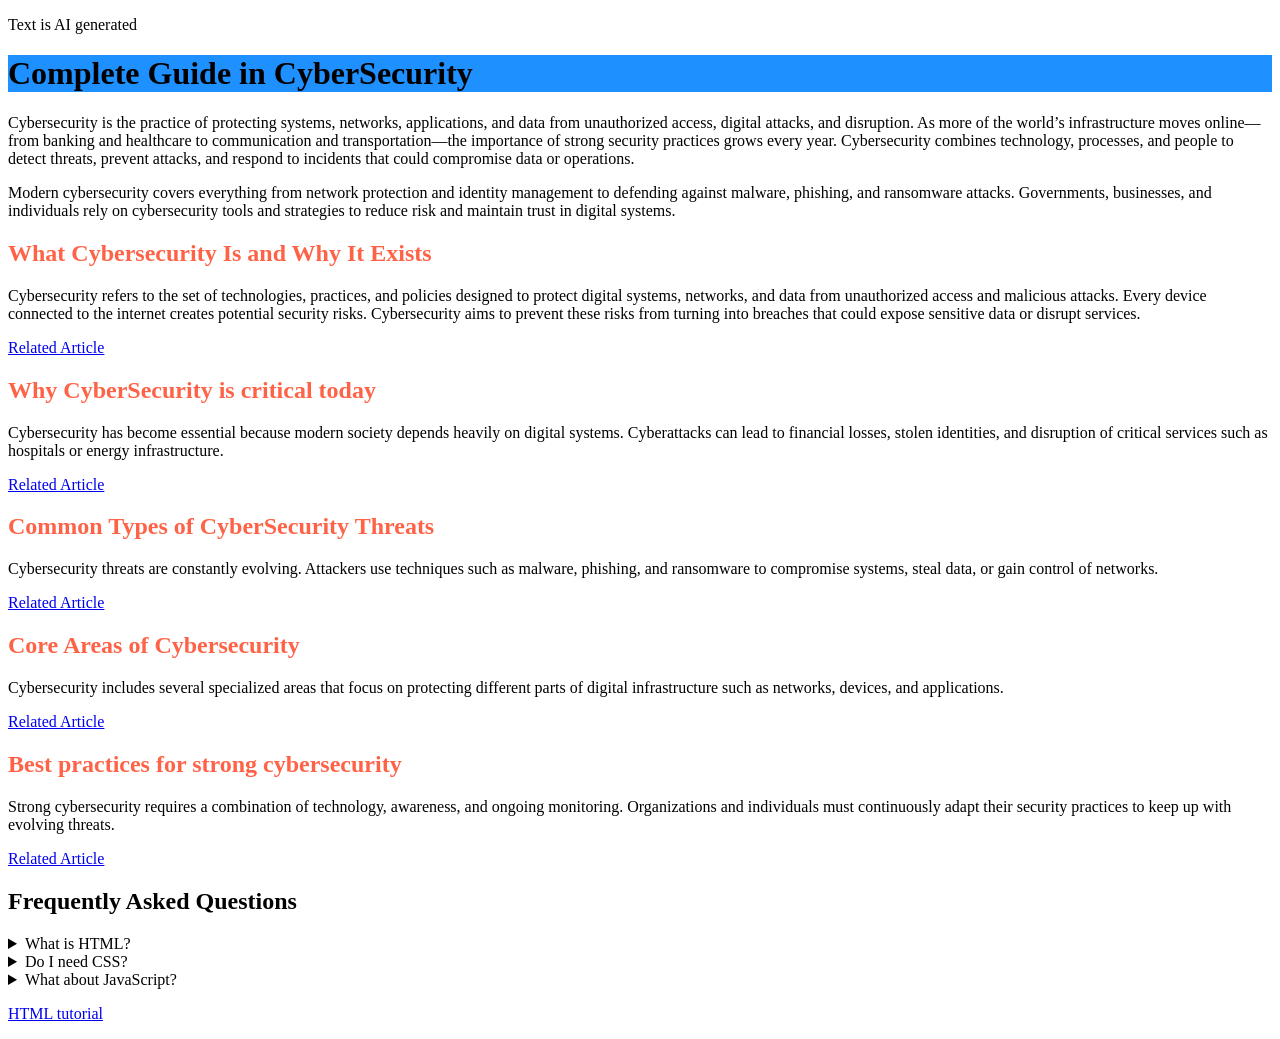
==== index.html @ 9f8ad3a2 "Rename pillar-page.html to index.html" ====
<!DOCTYPE html>
<html lang="en">
<head>
    <meta charset="UTF-8">
    <meta name="viewport" content="width=device-width, initial-scale=1.0">
    <title>Complete guide in CyberSecurity for beginners</title>
    <meta name="description" content="Discover the basics of cybersecurity : threats, protections et essential tools to keep your data safe.">
</head>
<body>
  <p>Text is AI generated</p>
  <h1 style="background-color:DodgerBlue;">Complete Guide in CyberSecurity</h1>
  <p>Cybersecurity is the practice of protecting systems, networks, applications, and data from unauthorized access, digital attacks, and disruption. As more of the world’s infrastructure moves online—from banking and healthcare to communication and transportation—the importance of strong security practices grows every year. Cybersecurity combines technology, processes, and people to detect threats, prevent attacks, and respond to incidents that could compromise data or operations.</p>
  <p>Modern cybersecurity covers everything from network protection and identity management to defending against malware, phishing, and ransomware attacks. Governments, businesses, and individuals rely on cybersecurity tools and strategies to reduce risk and maintain trust in digital systems.</p>
  
  <h2 style="color:Tomato;">What Cybersecurity Is and Why It Exists</h2>
  <p>Cybersecurity refers to the set of technologies, practices, and policies designed to protect digital systems, networks, and data from unauthorized access and malicious attacks. Every device connected to the internet creates potential security risks. Cybersecurity aims to prevent these risks from turning into breaches that could expose sensitive data or disrupt services.</p>
  <p><a href="/articles/what-is-cybersecurity.html">Related Article</a></p>

  <h2 style="color:Tomato;">Why CyberSecurity is critical today</h2>
  <p>Cybersecurity has become essential because modern society depends heavily on digital systems. Cyberattacks can lead to financial losses, stolen identities, and disruption of critical services such as hospitals or energy infrastructure.</p>
  <p><a href="/articles/why-cybersecurity-matters.html">Related Article</a></p>

  <h2 style="color:Tomato;">Common Types of CyberSecurity Threats</h2>
  <p>Cybersecurity threats are constantly evolving. Attackers use techniques such as malware, phishing, and ransomware to compromise systems, steal data, or gain control of networks.</p>  
  <p><a href="/articles/common-cyber-threats.html">Related Article</a></p>

  <h2 style="color:Tomato;">Core Areas of Cybersecurity</h2>
  <p>Cybersecurity includes several specialized areas that focus on protecting different parts of digital infrastructure such as networks, devices, and applications.</p>
  <p><a href="/articles/types-of-cybersecurity.html">Related Article</a></p>

  <h2 style="color:Tomato;">Best practices for strong cybersecurity</h2>
  <p>Strong cybersecurity requires a combination of technology, awareness, and ongoing monitoring. Organizations and individuals must continuously adapt their security practices to keep up with evolving threats.</p>
  <p><a href="/articles/cybersecurity-best-practices.html">Related Article</a></p>

  <section>
  <h2>Frequently Asked Questions</h2>

  <!-- Question 1 -->
  <details>
    <summary>What is HTML?</summary>
    <p>HTML (HyperText Markup Language) is the standard markup language for documents designed to be displayed in a web browser.</p>
  </details>

  <!-- Question 2 -->
  <details>
    <summary>Do I need CSS?</summary>
    <p>While HTML provides the structure, CSS (Cascading Style Sheets) is used to style the look and appearance of the Q&A section.</p>
  </details>

  <!-- Question 3 -->
  <details>
    <summary>What about JavaScript?</summary>
    <p>JavaScript can add more advanced interactivity, like smooth animations or ensuring only one answer is open at a time, but it is not necessary for basic functionality.</p>
  </details>
  <p><a href="/faq.html">HTML tutorial</a></p>
</section>
</body>
</html>
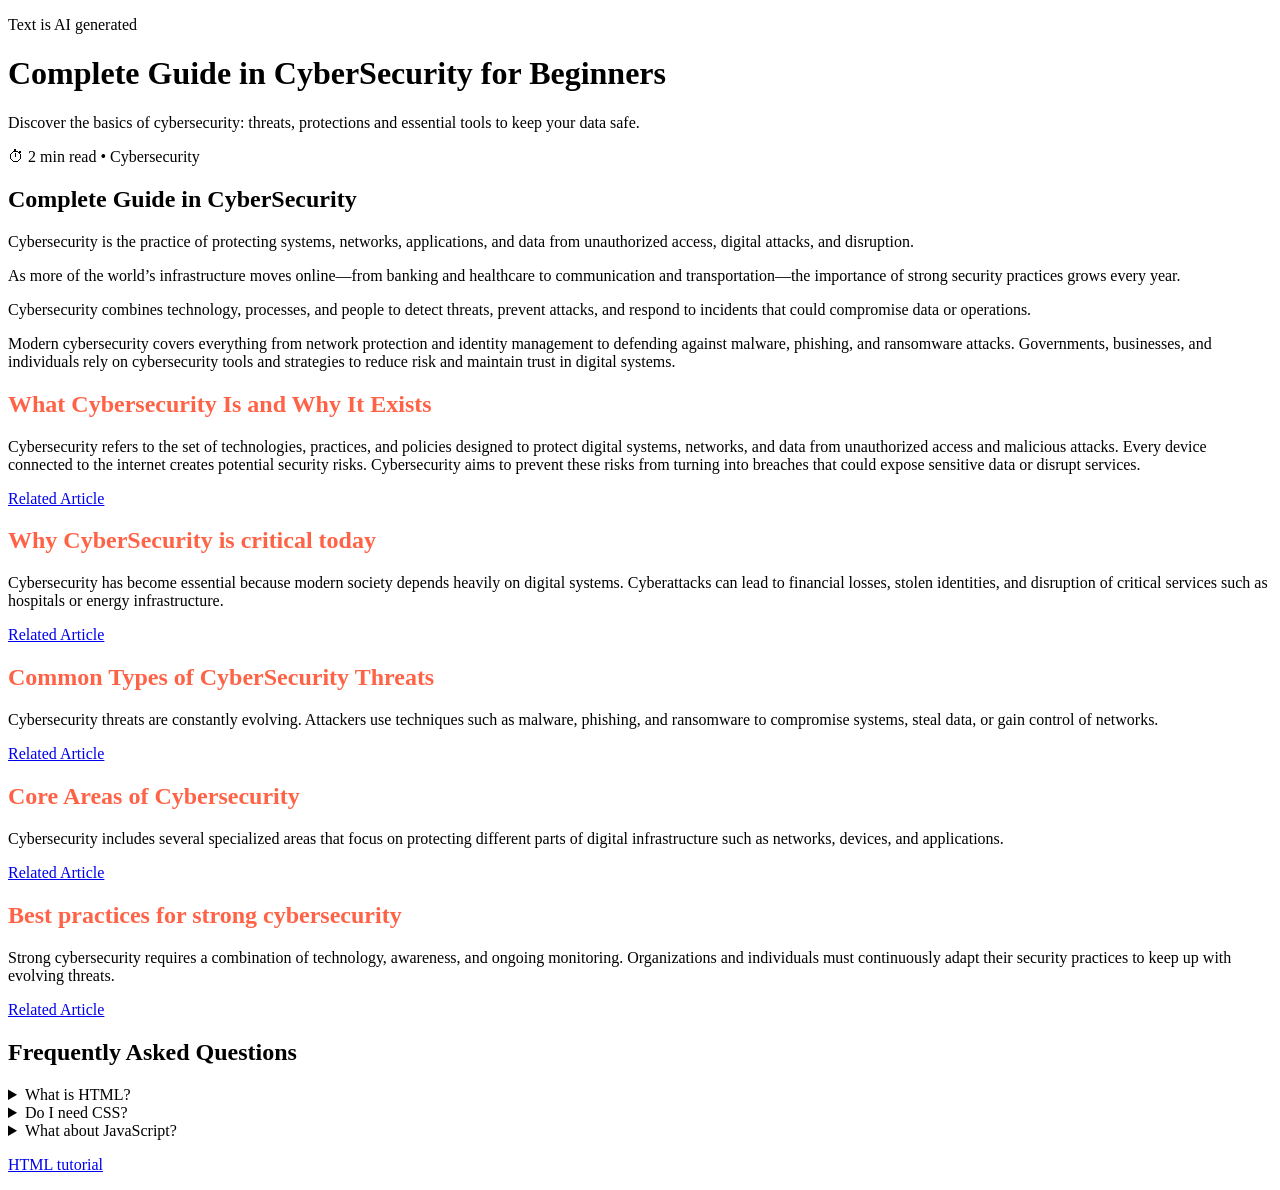
==== commit c5071ff9: "Refactor index.html for improved structure and content Updated the title and added structured conten" ====
--- a/index.html
+++ b/index.html
@@ -2,37 +2,65 @@
 <html lang="en">
 <head>
     <meta charset="UTF-8">
-    <meta name="viewport" content="width=device-width, initial-scale=1.0">
-    <title>Complete guide in CyberSecurity for beginners</title>
+    <title>Complete Guide in Cybersecurity</title>
     <meta name="description" content="Discover the basics of cybersecurity : threats, protections et essential tools to keep your data safe.">
+    <link rel="stylesheet" href="styles.css">
 </head>
 <body>
-  <p>Text is AI generated</p>
-  <h1 style="background-color:DodgerBlue;">Complete Guide in CyberSecurity</h1>
-  <p>Cybersecurity is the practice of protecting systems, networks, applications, and data from unauthorized access, digital attacks, and disruption. As more of the world’s infrastructure moves online—from banking and healthcare to communication and transportation—the importance of strong security practices grows every year. Cybersecurity combines technology, processes, and people to detect threats, prevent attacks, and respond to incidents that could compromise data or operations.</p>
+    
+<p>Text is AI generated</p>
+<main class="article-container">
+<header class="article-header">
+    <h1>Complete Guide in CyberSecurity for Beginners</h1>
+    <p class="article-subtitle">Discover the basics of cybersecurity: threats, protections and essential tools to keep your data safe.</p>
+
+    <div class="article-meta">
+        <span>⏱ 2 min read</span>
+        <span>•</span>
+        <span>Cybersecurity</span>
+    </div>
+</header>
+
+<article class="article-content">
+  <h2>Complete Guide in CyberSecurity</h2>
+  <p>Cybersecurity is the practice of protecting systems, networks, applications, and data from unauthorized access, digital attacks, and disruption.</p>
+  <p>As more of the world’s infrastructure moves online—from banking and healthcare to communication and transportation—the importance of strong security practices grows every year.</p>
+  <p>Cybersecurity combines technology, processes, and people to detect threats, prevent attacks, and respond to incidents that could compromise data or operations.</p>
   <p>Modern cybersecurity covers everything from network protection and identity management to defending against malware, phishing, and ransomware attacks. Governments, businesses, and individuals rely on cybersecurity tools and strategies to reduce risk and maintain trust in digital systems.</p>
-  
+</article>
+    
+<article class="article-content">
   <h2 style="color:Tomato;">What Cybersecurity Is and Why It Exists</h2>
   <p>Cybersecurity refers to the set of technologies, practices, and policies designed to protect digital systems, networks, and data from unauthorized access and malicious attacks. Every device connected to the internet creates potential security risks. Cybersecurity aims to prevent these risks from turning into breaches that could expose sensitive data or disrupt services.</p>
-  <p><a href="/articles/what-is-cybersecurity.html">Related Article</a></p>
-
+  <p><a href="articles/what-is-cybersecurity.html">Related Article</a></p>
+</article>
+    
+<article class="article-content">
   <h2 style="color:Tomato;">Why CyberSecurity is critical today</h2>
   <p>Cybersecurity has become essential because modern society depends heavily on digital systems. Cyberattacks can lead to financial losses, stolen identities, and disruption of critical services such as hospitals or energy infrastructure.</p>
-  <p><a href="/articles/why-cybersecurity-matters.html">Related Article</a></p>
-
+  <p><a href="articles/why-cybersecurity-matters.html">Related Article</a></p>
+</article>
+    
+<article class="article-content">
   <h2 style="color:Tomato;">Common Types of CyberSecurity Threats</h2>
   <p>Cybersecurity threats are constantly evolving. Attackers use techniques such as malware, phishing, and ransomware to compromise systems, steal data, or gain control of networks.</p>  
-  <p><a href="/articles/common-cyber-threats.html">Related Article</a></p>
-
+  <p><a href="articles/common-cyber-threats.html">Related Article</a></p>
+</article>
+    
+<article class="article-content">
   <h2 style="color:Tomato;">Core Areas of Cybersecurity</h2>
   <p>Cybersecurity includes several specialized areas that focus on protecting different parts of digital infrastructure such as networks, devices, and applications.</p>
-  <p><a href="/articles/types-of-cybersecurity.html">Related Article</a></p>
-
+  <p><a href="articles/types-of-cybersecurity.html">Related Article</a></p>
+</article>
+    
+<article class="article-content">
   <h2 style="color:Tomato;">Best practices for strong cybersecurity</h2>
   <p>Strong cybersecurity requires a combination of technology, awareness, and ongoing monitoring. Organizations and individuals must continuously adapt their security practices to keep up with evolving threats.</p>
-  <p><a href="/articles/cybersecurity-best-practices.html">Related Article</a></p>
-
-  <section>
+  <p><a href="articles/cybersecurity-best-practices.html">Related Article</a></p>
+</article>
+</main>
+    
+<section>
   <h2>Frequently Asked Questions</h2>
 
   <!-- Question 1 -->
@@ -52,7 +80,10 @@
     <summary>What about JavaScript?</summary>
     <p>JavaScript can add more advanced interactivity, like smooth animations or ensuring only one answer is open at a time, but it is not necessary for basic functionality.</p>
   </details>
-  <p><a href="/faq.html">HTML tutorial</a></p>
+  <p><a href="faq.html">HTML tutorial</a></p>
 </section>
 </body>
 </html>
+
+
+
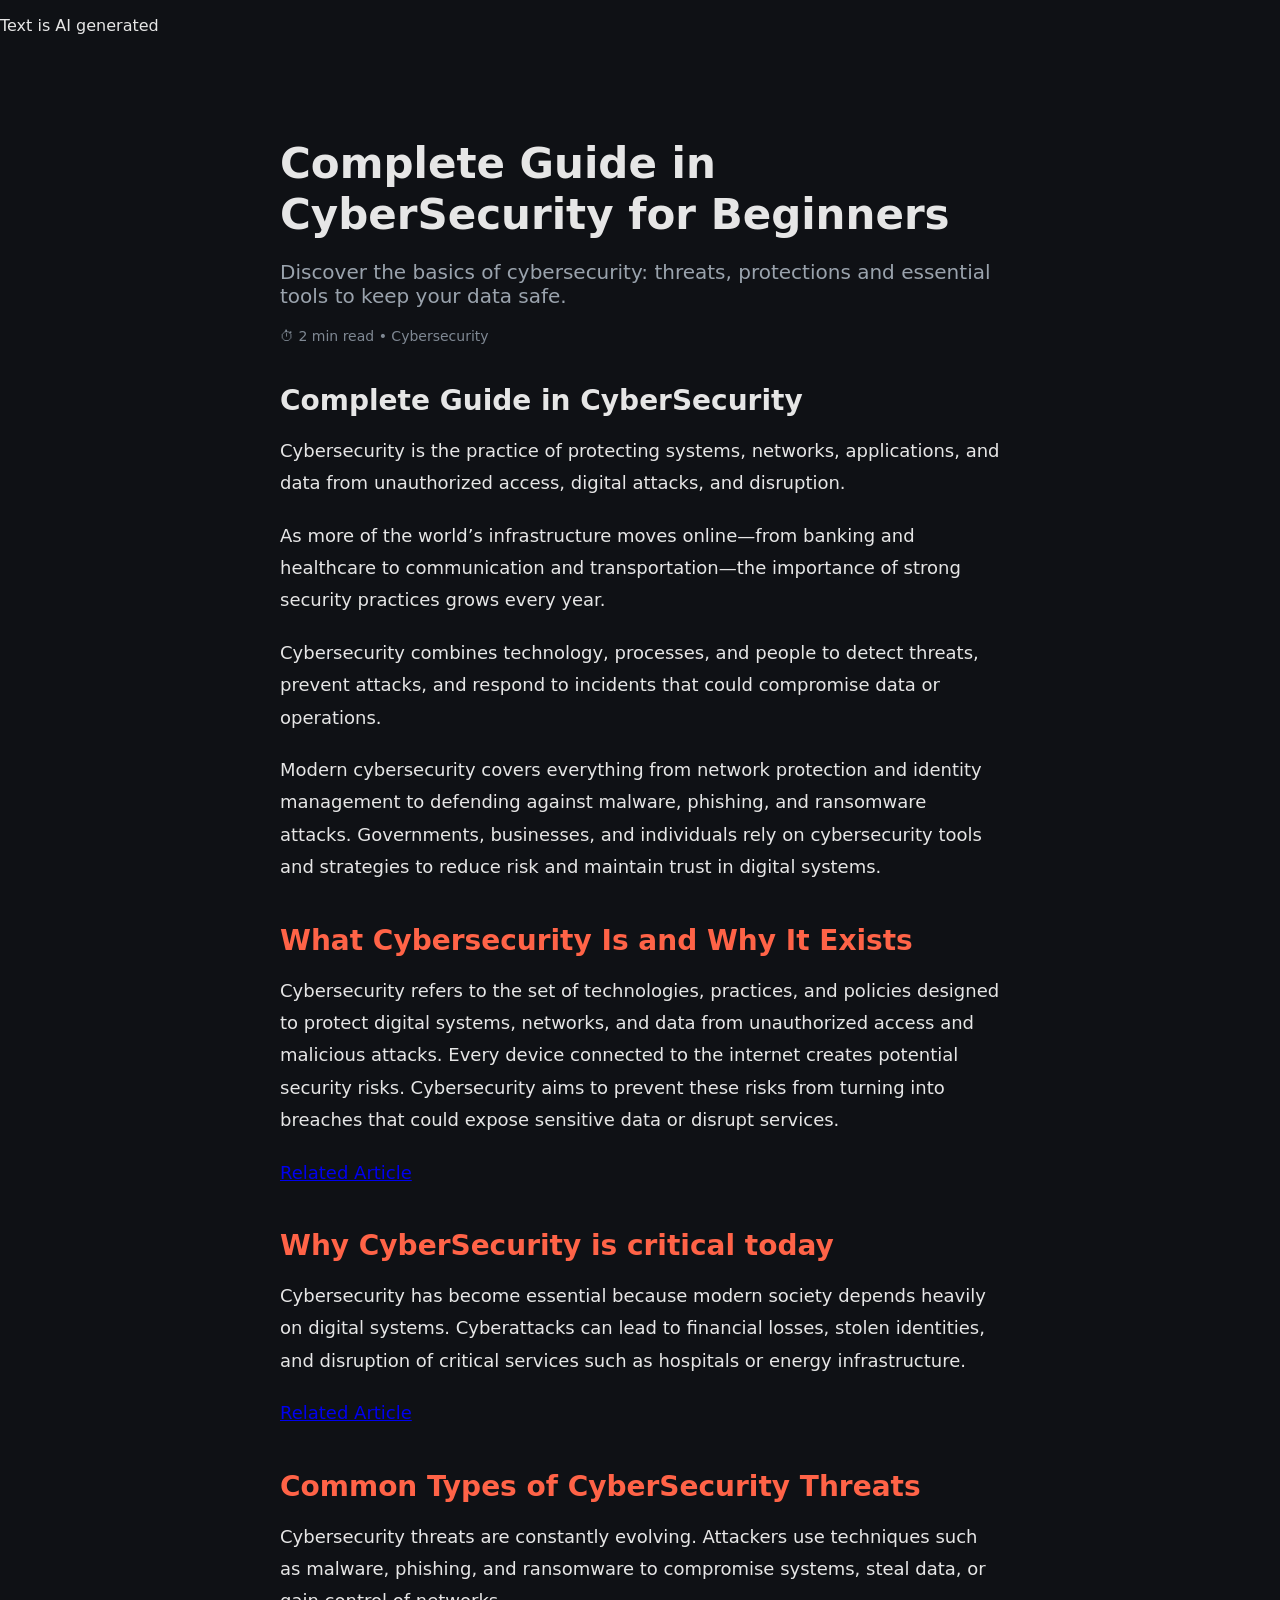
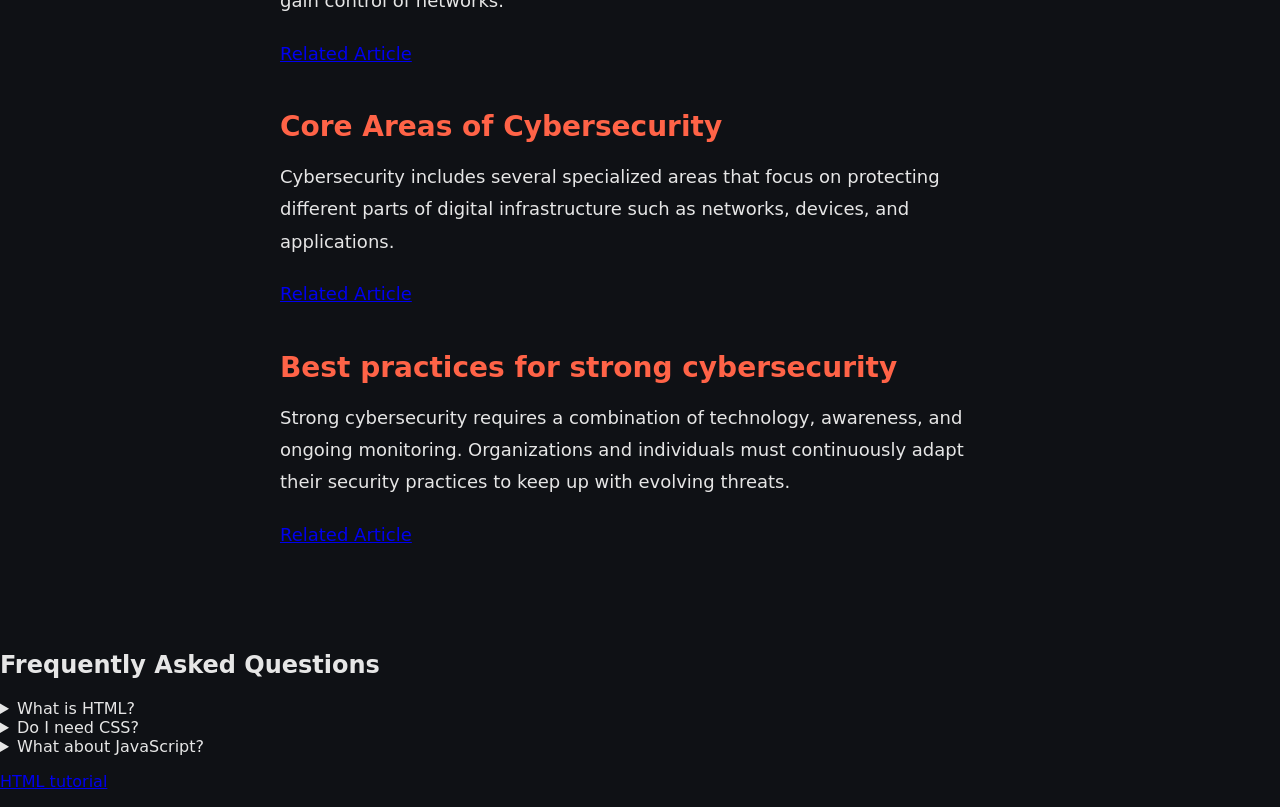
==== commit 3e5ad91d: "Add Open Graph meta tags to index.html Added Open Graph meta tags for better social media integratio" ====
--- a/index.html
+++ b/index.html
@@ -7,11 +7,13 @@
     <link rel="stylesheet" href="styles.css">
 </head>
 <body>
+
     
 <p>Text is AI generated</p>
 <main class="article-container">
 <header class="article-header">
     <h1>Complete Guide in CyberSecurity for Beginners</h1>
+    <meta property="og:title" content="Complete Guide in CyberSecurity">
     <p class="article-subtitle">Discover the basics of cybersecurity: threats, protections and essential tools to keep your data safe.</p>
 
     <div class="article-meta">
@@ -22,6 +24,7 @@
 </header>
 
 <article class="article-content">
+<meta property="og:type" content="article">
   <h2>Complete Guide in CyberSecurity</h2>
   <p>Cybersecurity is the practice of protecting systems, networks, applications, and data from unauthorized access, digital attacks, and disruption.</p>
   <p>As more of the world’s infrastructure moves online—from banking and healthcare to communication and transportation—the importance of strong security practices grows every year.</p>
@@ -30,33 +33,44 @@
 </article>
     
 <article class="article-content">
+<meta property="og:type" content="article">
   <h2 style="color:Tomato;">What Cybersecurity Is and Why It Exists</h2>
   <p>Cybersecurity refers to the set of technologies, practices, and policies designed to protect digital systems, networks, and data from unauthorized access and malicious attacks. Every device connected to the internet creates potential security risks. Cybersecurity aims to prevent these risks from turning into breaches that could expose sensitive data or disrupt services.</p>
   <p><a href="articles/what-is-cybersecurity.html">Related Article</a></p>
+  <meta property="og:site_name" content="What is Cyber Security">
+
 </article>
     
 <article class="article-content">
+<meta property="og:type" content="article">
   <h2 style="color:Tomato;">Why CyberSecurity is critical today</h2>
   <p>Cybersecurity has become essential because modern society depends heavily on digital systems. Cyberattacks can lead to financial losses, stolen identities, and disruption of critical services such as hospitals or energy infrastructure.</p>
   <p><a href="articles/why-cybersecurity-matters.html">Related Article</a></p>
+  <meta property="og:site_name" content="Why Cyber Security is important">
 </article>
     
 <article class="article-content">
+<meta property="og:type" content="article">
   <h2 style="color:Tomato;">Common Types of CyberSecurity Threats</h2>
   <p>Cybersecurity threats are constantly evolving. Attackers use techniques such as malware, phishing, and ransomware to compromise systems, steal data, or gain control of networks.</p>  
   <p><a href="articles/common-cyber-threats.html">Related Article</a></p>
+  <meta property="og:site_name" content="Types of Cyber Security Threats">
 </article>
     
 <article class="article-content">
+<meta property="og:type" content="article">
   <h2 style="color:Tomato;">Core Areas of Cybersecurity</h2>
   <p>Cybersecurity includes several specialized areas that focus on protecting different parts of digital infrastructure such as networks, devices, and applications.</p>
   <p><a href="articles/types-of-cybersecurity.html">Related Article</a></p>
+  <meta property="og:site_name" content="Main Uses of Cyber Security">
 </article>
     
 <article class="article-content">
+<meta property="og:type" content="article">
   <h2 style="color:Tomato;">Best practices for strong cybersecurity</h2>
   <p>Strong cybersecurity requires a combination of technology, awareness, and ongoing monitoring. Organizations and individuals must continuously adapt their security practices to keep up with evolving threats.</p>
   <p><a href="articles/cybersecurity-best-practices.html">Related Article</a></p>
+  <meta property="og:site_name" content="Strong Cyber Security">
 </article>
 </main>
     
--- a/styles.css
+++ b/styles.css
@@ -0,0 +1,54 @@
+body{
+    background:#0f1115;
+    color:#e6e6e6;
+    font-family:system-ui,-apple-system,Segoe UI,Roboto;
+    margin:0;
+}
+
+/* Center column like Reader Mode */
+
+.article-container{
+    max-width:720px;
+    margin:auto;
+    padding:60px 20px;
+}
+
+/* Title */
+
+.article-header h1{
+    font-size:42px;
+    line-height:1.2;
+    margin-bottom:16px;
+}
+
+/* Subtitle */
+
+.article-subtitle{
+    font-size:20px;
+    color:#9aa3ad;
+    margin-bottom:20px;
+}
+
+/* Metadata line */
+
+.article-meta{
+    font-size:14px;
+    color:#7f8893;
+    margin-bottom:40px;
+}
+
+/* Article text */
+
+.article-content p{
+    font-size:18px;
+    line-height:1.8;
+    margin-bottom:20px;
+}
+
+/* Section titles */
+
+.article-content h2{
+    margin-top:40px;
+    margin-bottom:12px;
+    font-size:28px;
+}
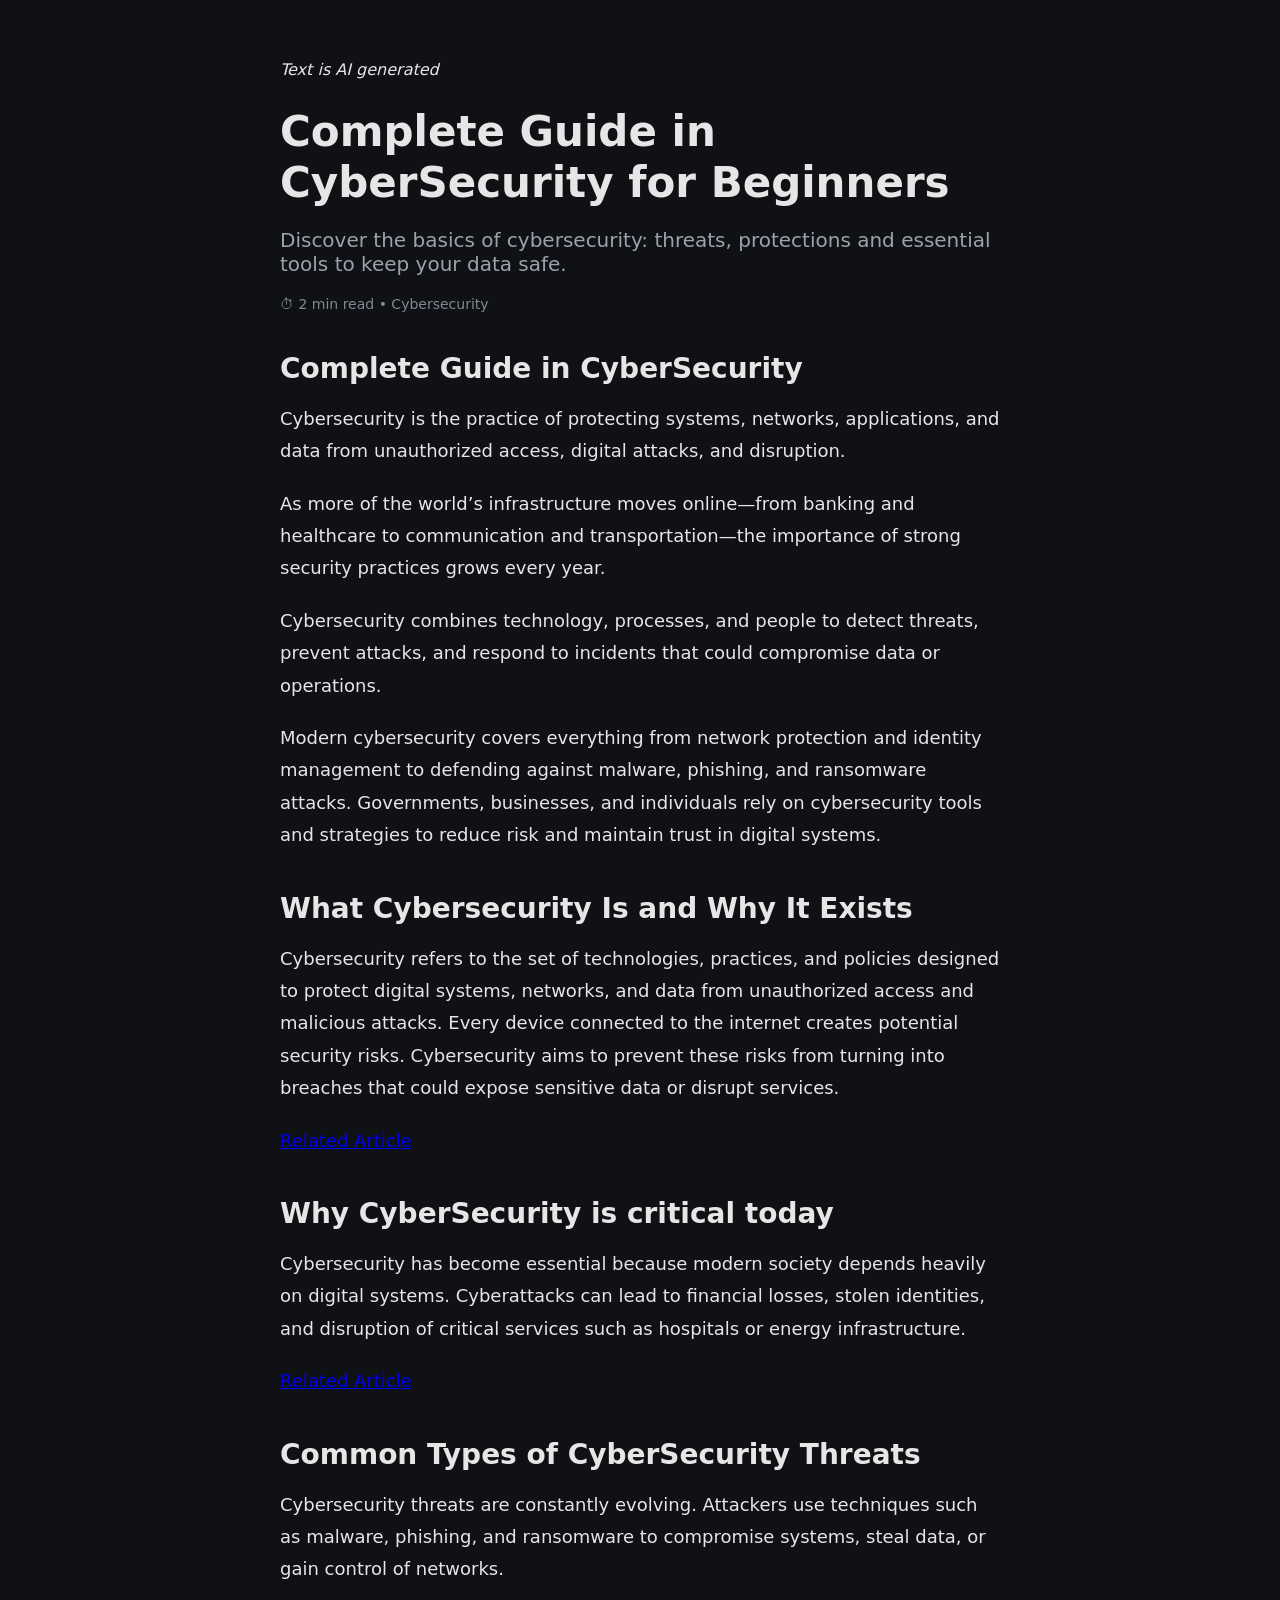
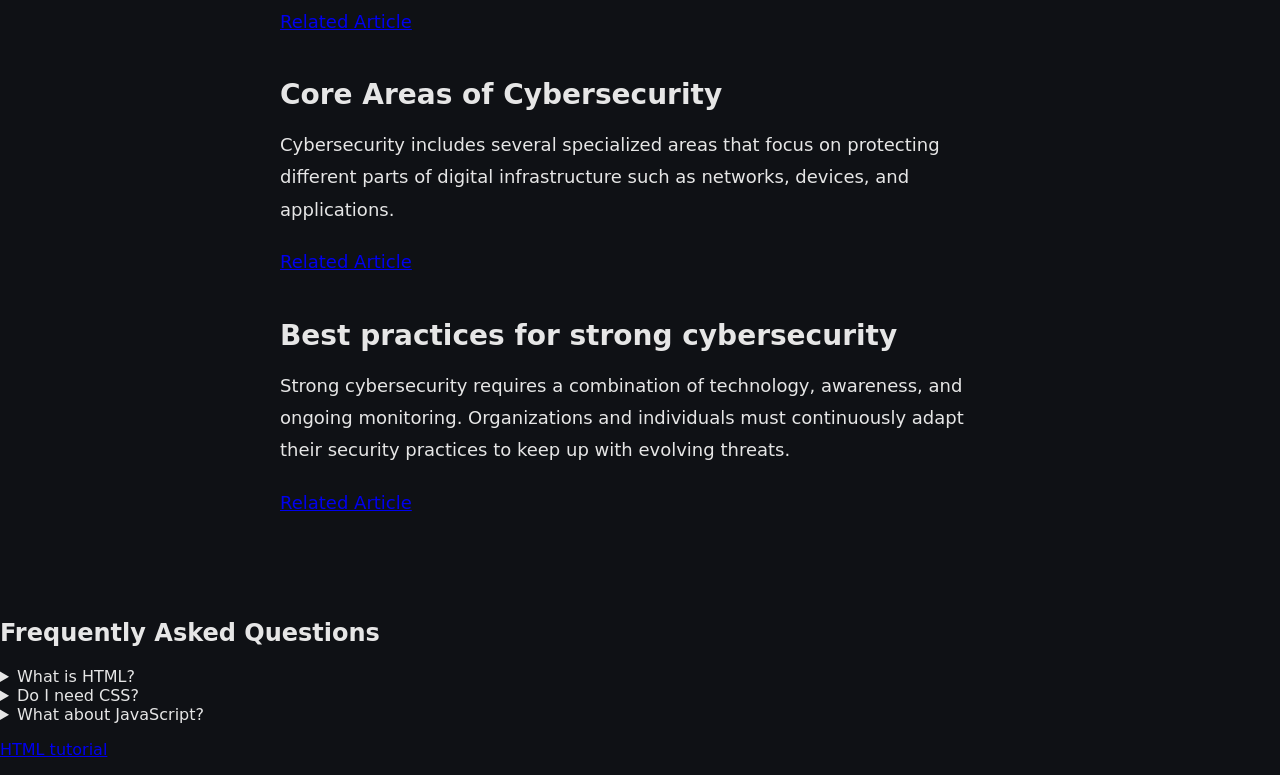
==== commit 96ab5798: "Replace paragraph tags with italicized text and headings" ====
--- a/index.html
+++ b/index.html
@@ -9,8 +9,8 @@
 <body>
 
     
-<p>Text is AI generated</p>
 <main class="article-container">
+    <i>Text is AI generated</i>
 <header class="article-header">
     <h1>Complete Guide in CyberSecurity for Beginners</h1>
     <meta property="og:title" content="Complete Guide in CyberSecurity">
@@ -34,7 +34,7 @@
     
 <article class="article-content">
 <meta property="og:type" content="article">
-  <h2 style="color:Tomato;">What Cybersecurity Is and Why It Exists</h2>
+  <h2>What Cybersecurity Is and Why It Exists</h2>
   <p>Cybersecurity refers to the set of technologies, practices, and policies designed to protect digital systems, networks, and data from unauthorized access and malicious attacks. Every device connected to the internet creates potential security risks. Cybersecurity aims to prevent these risks from turning into breaches that could expose sensitive data or disrupt services.</p>
   <p><a href="articles/what-is-cybersecurity.html">Related Article</a></p>
   <meta property="og:site_name" content="What is Cyber Security">
@@ -43,7 +43,7 @@
     
 <article class="article-content">
 <meta property="og:type" content="article">
-  <h2 style="color:Tomato;">Why CyberSecurity is critical today</h2>
+  <h2>Why CyberSecurity is critical today</h2>
   <p>Cybersecurity has become essential because modern society depends heavily on digital systems. Cyberattacks can lead to financial losses, stolen identities, and disruption of critical services such as hospitals or energy infrastructure.</p>
   <p><a href="articles/why-cybersecurity-matters.html">Related Article</a></p>
   <meta property="og:site_name" content="Why Cyber Security is important">
@@ -51,7 +51,7 @@
     
 <article class="article-content">
 <meta property="og:type" content="article">
-  <h2 style="color:Tomato;">Common Types of CyberSecurity Threats</h2>
+  <h2>Common Types of CyberSecurity Threats</h2>
   <p>Cybersecurity threats are constantly evolving. Attackers use techniques such as malware, phishing, and ransomware to compromise systems, steal data, or gain control of networks.</p>  
   <p><a href="articles/common-cyber-threats.html">Related Article</a></p>
   <meta property="og:site_name" content="Types of Cyber Security Threats">
@@ -59,7 +59,7 @@
     
 <article class="article-content">
 <meta property="og:type" content="article">
-  <h2 style="color:Tomato;">Core Areas of Cybersecurity</h2>
+  <h2>Core Areas of Cybersecurity</h2>
   <p>Cybersecurity includes several specialized areas that focus on protecting different parts of digital infrastructure such as networks, devices, and applications.</p>
   <p><a href="articles/types-of-cybersecurity.html">Related Article</a></p>
   <meta property="og:site_name" content="Main Uses of Cyber Security">
@@ -67,7 +67,7 @@
     
 <article class="article-content">
 <meta property="og:type" content="article">
-  <h2 style="color:Tomato;">Best practices for strong cybersecurity</h2>
+  <h2>Best practices for strong cybersecurity</h2>
   <p>Strong cybersecurity requires a combination of technology, awareness, and ongoing monitoring. Organizations and individuals must continuously adapt their security practices to keep up with evolving threats.</p>
   <p><a href="articles/cybersecurity-best-practices.html">Related Article</a></p>
   <meta property="og:site_name" content="Strong Cyber Security">
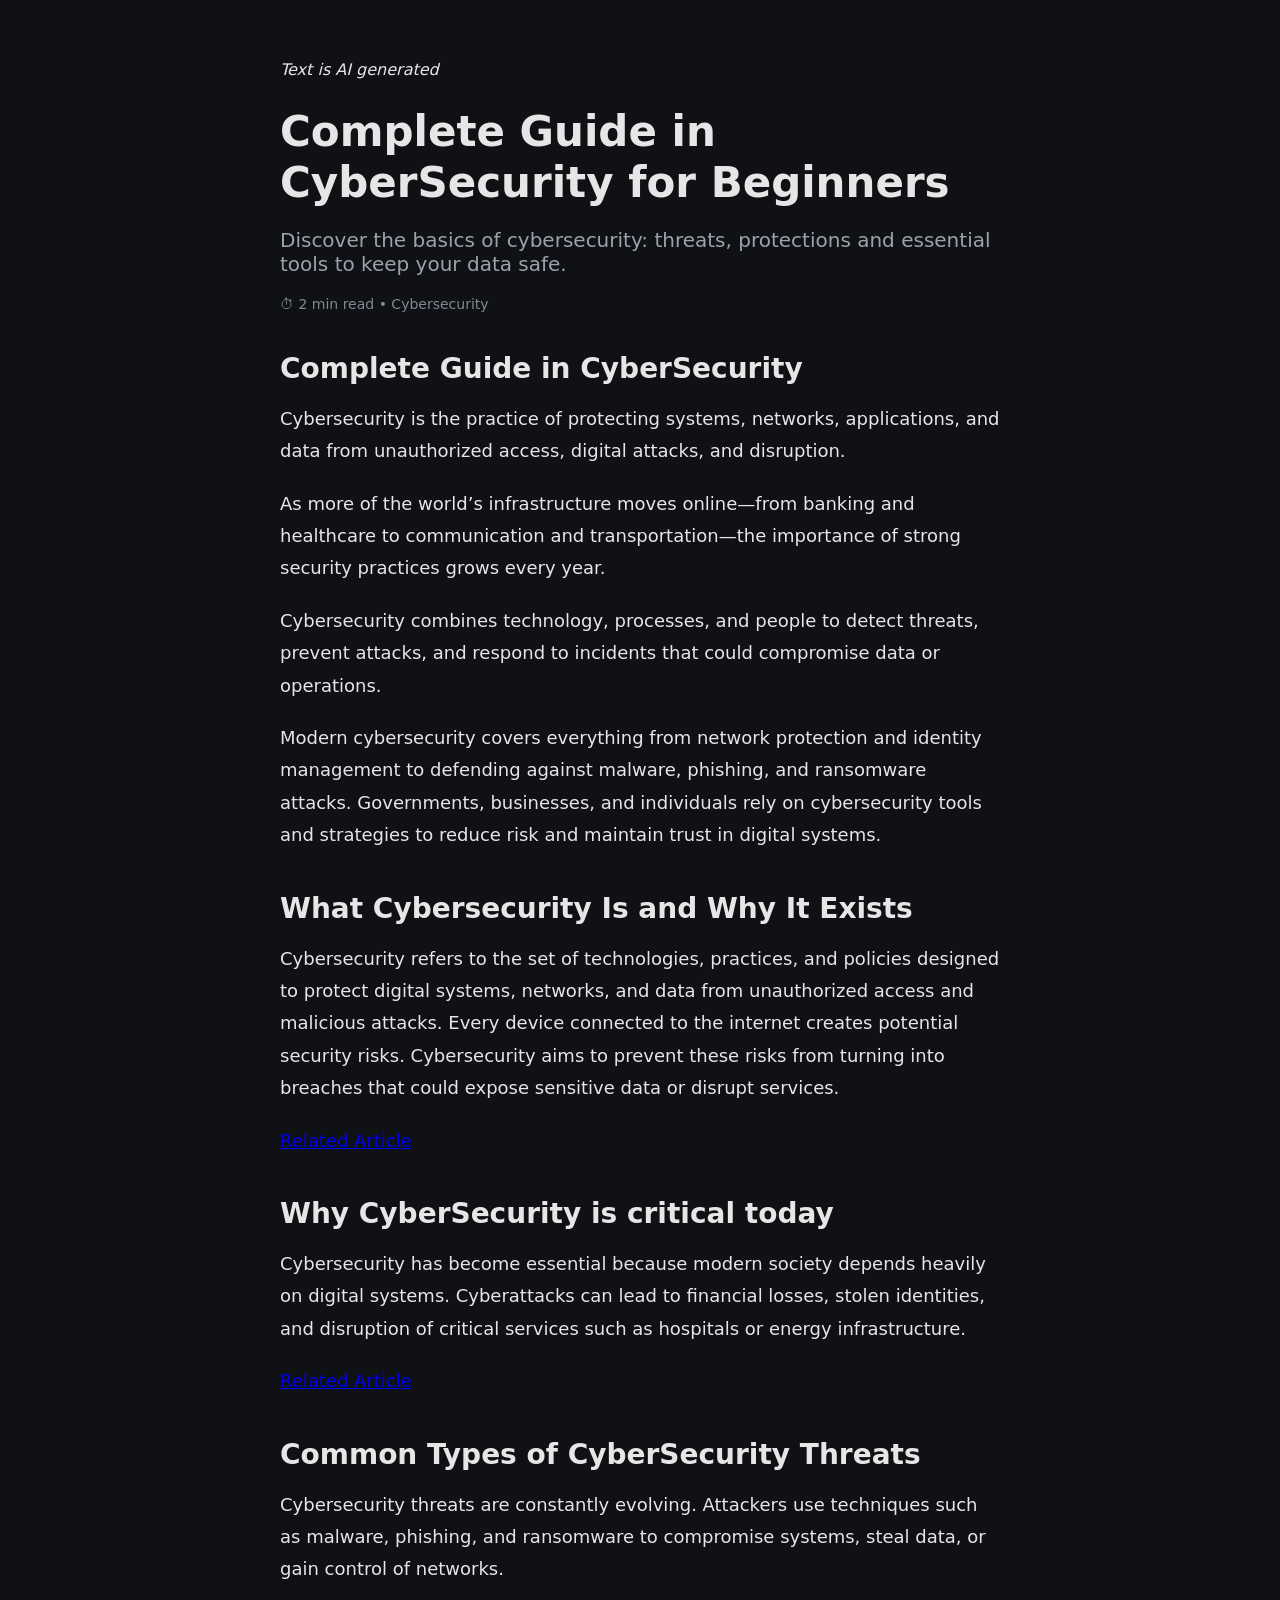
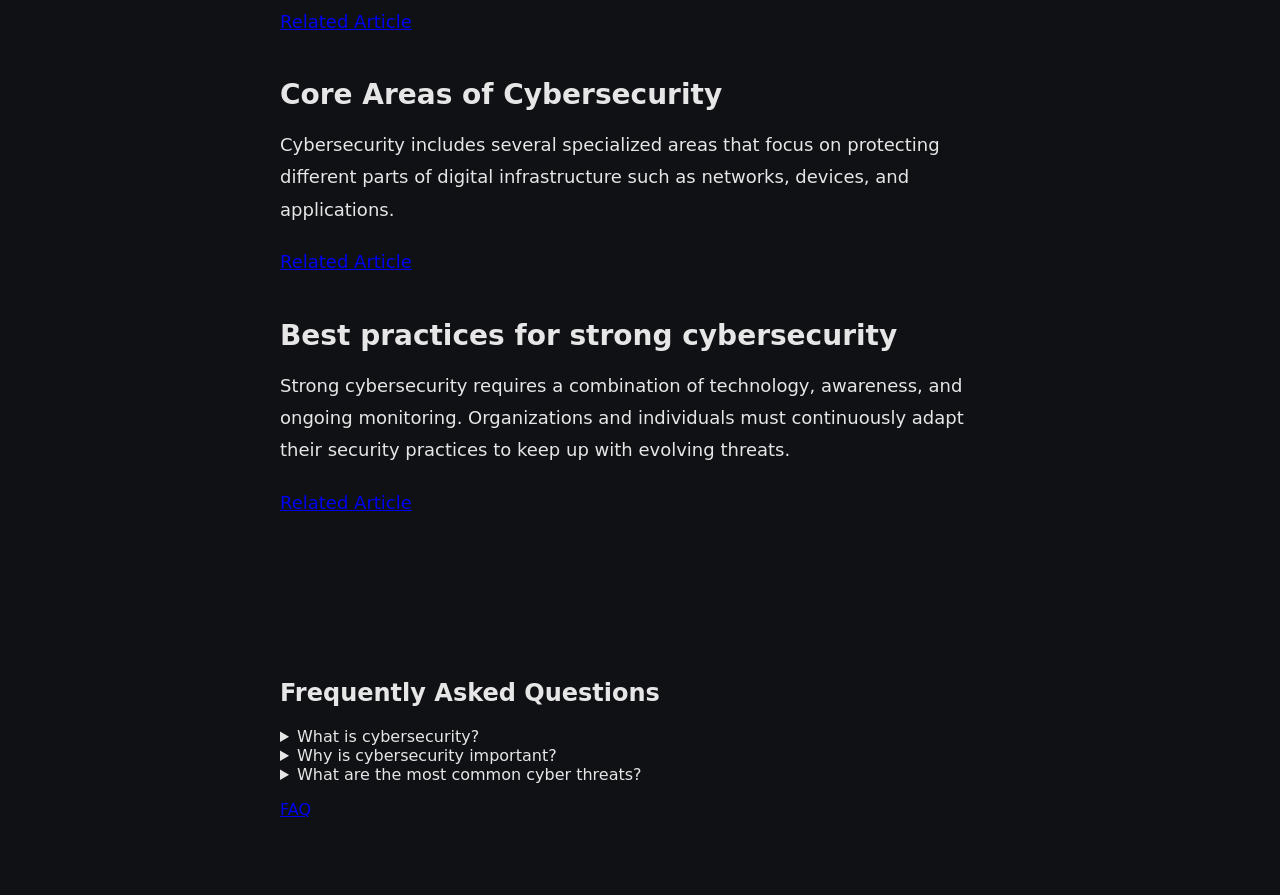
==== commit c1b64ac2: "Update FAQ section with cybersecurity topics" ====
--- a/index.html
+++ b/index.html
@@ -74,27 +74,29 @@
 </article>
 </main>
     
-<section>
+<section class="article-container">
+<meta property="og:faq" content="faq">
   <h2>Frequently Asked Questions</h2>
 
   <!-- Question 1 -->
-  <details>
-    <summary>What is HTML?</summary>
-    <p>HTML (HyperText Markup Language) is the standard markup language for documents designed to be displayed in a web browser.</p>
+  <details class="article-content">
+    <summary>What is cybersecurity?</summary>
+    <p>Cybersecurity is the practice of protecting systems, networks, applications, and data from digital attacks, unauthorized access, and disruption.</p>
   </details>
 
   <!-- Question 2 -->
-  <details>
-    <summary>Do I need CSS?</summary>
-    <p>While HTML provides the structure, CSS (Cascading Style Sheets) is used to style the look and appearance of the Q&A section.</p>
+  <details class="article-content">
+    <summary>Why is cybersecurity important?</summary>
+    <p>Cybersecurity protects personal data, financial systems, and critical infrastructure such as hospitals, banks, and communication networks.</p>
   </details>
 
   <!-- Question 3 -->
-  <details>
-    <summary>What about JavaScript?</summary>
-    <p>JavaScript can add more advanced interactivity, like smooth animations or ensuring only one answer is open at a time, but it is not necessary for basic functionality.</p>
+  <details class="article-content">
+    <summary>What are the most common cyber threats?</summary>
+    <p>Common cyber threats include malware, phishing, ransomware, credential theft, and distributed denial-of-service attacks.</p>
   </details>
-  <p><a href="faq.html">HTML tutorial</a></p>
+  <p><a href="faq.html">FAQ</a></p>
+  <meta property="og:site_name" content="FAQ in Cyber Security">
 </section>
 </body>
 </html>
